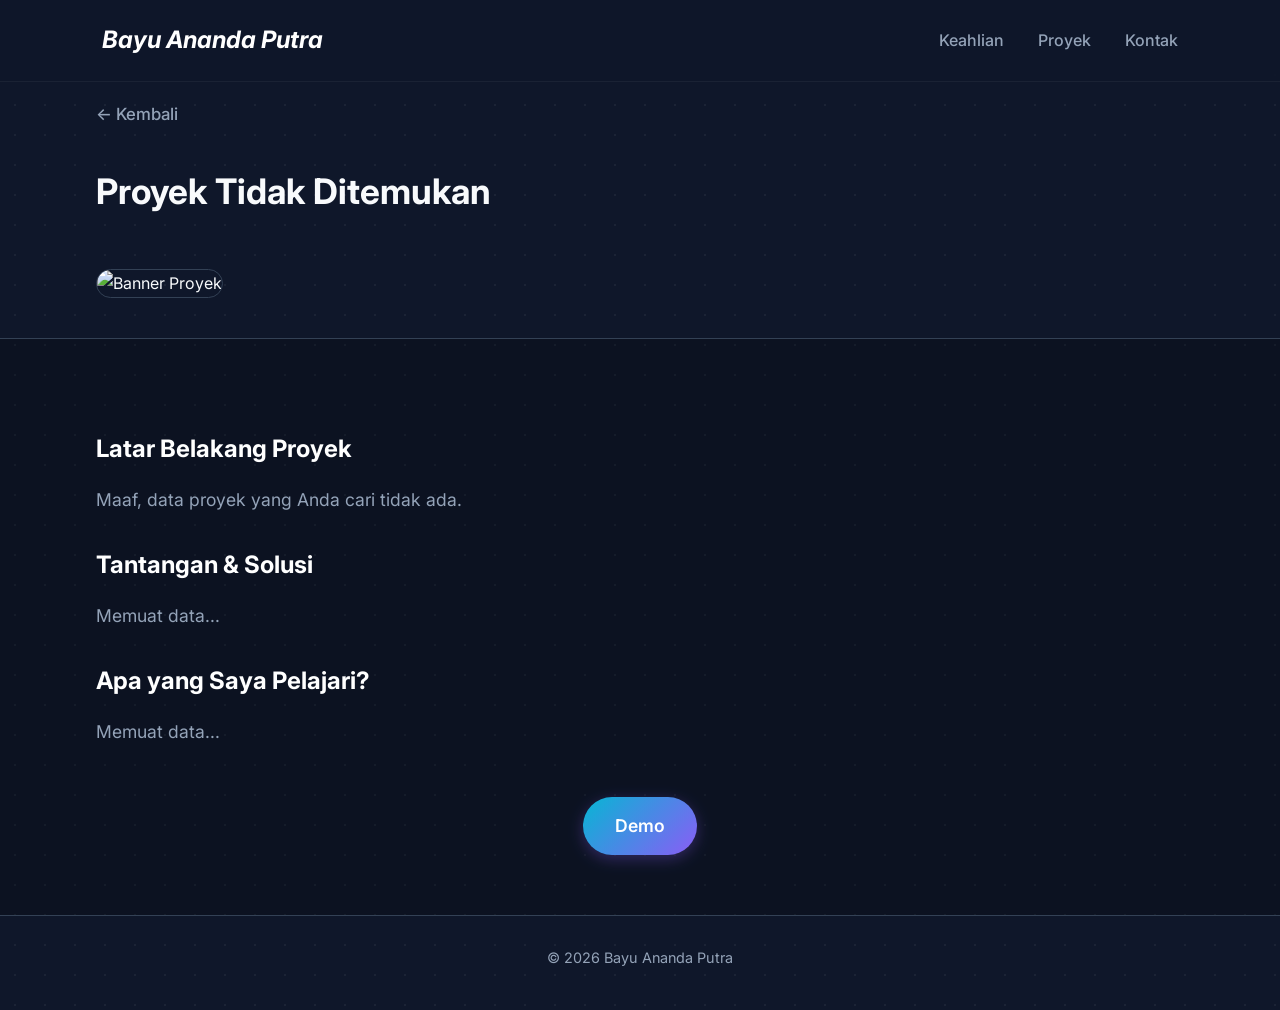
==== detail.html @ 39e3e3a0 "upload github" ====
<!DOCTYPE html>
<html lang="id">
<head>
    <meta charset="UTF-8">
    <meta name="viewport" content="width=device-width, initial-scale=1.0">
    <title>Detail Proyek</title>
    <link href="https://fonts.googleapis.com/css2?family=Inter:wght@300;400;500;600;700&display=swap" rel="stylesheet">
    
    <link rel="stylesheet" type="text/css" href="https://cdn.jsdelivr.net/gh/devicons/devicon@latest/devicon.min.css" />
    <link rel="stylesheet" href="style.css">
</head>
<body>

    <nav class="navbar">
        <a href="index.html" class="logo"><i>Bayu Ananda Putra</i></a>
        <div class="nav-links">
            <a href="index.html#keahlian">Keahlian</a>
            <a href="index.html#proyek">Proyek</a>
            <a href="index.html#kontak">Kontak</a>
        </div>
    </nav>

    <div class="container animate-fade" style="padding-bottom: 0;">
        <a href="index.html" class="back-link">&larr; Kembali</a>

        <div class="project-header">
            <h1 id="judul-proyek">Memuat Proyek...</h1>
            <div id="badge-keahlian" class="skills-container" style="margin-bottom: 20px;">
                </div>
        </div>

        <img id="gambar-proyek" src="https://placehold.co/1200x600/f8fafc/64748b?text=Loading..." alt="Banner Proyek" class="project-banner">

        <div class="section-alternate">
            <div class="project-body">
                <h2>Latar Belakang Proyek</h2>
                <p id="teks-latar">Memuat data...</p>

                <h2>Tantangan & Solusi</h2>
                <p id="teks-tantangan">Memuat data...</p>

                <h2>Apa yang Saya Pelajari?</h2>
                <p id="teks-pelajaran">Memuat data...</p>

                <div style="text-align: center; margin-top: 50px;">
                    <a id="demo" href="#" target="_blank" class="btn">Demo</a>
                </div>
            </div>
        </div>
    </div>

    <footer style="border-top: none; padding-top: 30px;">
        <p>&copy; 2026 Bayu Ananda Putra</p>
    </footer>

    <script src="data.js"></script>

    <script>
        const urlParams = new URLSearchParams(window.location.search);
        const proyekId = urlParams.get('id');

        if (proyekId && databaseProyek[proyekId]) {
            const data = databaseProyek[proyekId]; 

            document.getElementById('judul-proyek').innerText = data.judul;
            document.getElementById('gambar-proyek').src = data.gambar;
            document.getElementById('teks-latar').innerText = data.latar;
            document.getElementById('teks-tantangan').innerText = data.tantangan;
            document.getElementById('teks-pelajaran').innerText = data.pelajaran;
            document.getElementById('demo').href = data.link;

            let badgeHTML = "";
            data.keahlian.forEach(function(skill) {
                badgeHTML += `<span class="skill-badge">${skill}</span>`;
            });
            document.getElementById('badge-keahlian').innerHTML = badgeHTML;
            
            document.title = "Detail - " + data.judul;
        } else {
            document.getElementById('judul-proyek').innerText = "Proyek Tidak Ditemukan";
            document.getElementById('teks-latar').innerText = "Maaf, data proyek yang Anda cari tidak ada.";
        }
    </script>
</body>
</html>
---- style.css ----
:root {
    --bg-color: #0f172a;
    --text-main: #f8fafc;
    --text-muted: #94a3b8;

    --gradient-primary: linear-gradient(135deg, #06b6d4, #8b5cf6);
    --gradient-hover: linear-gradient(135deg, #0891b2, #7c3aed);

    --card-bg: rgba(30, 41, 59, 0.7);
    --card-border: #334155;
    --border-radius: 16px;
}

* {
    margin: 0;
    padding: 0;
    box-sizing: border-box;
    font-family: 'Inter', sans-serif;
    scroll-behavior: smooth;
}

html,
body {
    overflow-x: hidden;
}

html {
    scroll-padding-top: 100px;
}

body {
    background-color: var(--bg-color);
    color: var(--text-main);
    line-height: 1.7;
    -webkit-font-smoothing: antialiased;
    background-image: radial-gradient(rgba(255, 255, 255, 0.05) 1px, transparent 1px);
    background-size: 30px 30px;
    padding-top: 60px;
}

.navbar {
    position: fixed;
    top: 0;
    width: 100%;
    padding: 20px 8%;
    display: flex;
    justify-content: space-between;
    align-items: center;
    background: rgba(15, 23, 42, 0.85);
    backdrop-filter: blur(10px);
    z-index: 1000;
    border-bottom: 1px solid rgba(255, 255, 255, 0.05);
}

.navbar .logo {
    font-size: 1.5rem;
    font-weight: 700;
    color: white;
    text-decoration: none;
}

.navbar .logo span {
    color: #06b6d4;
}

.nav-links a {
    color: var(--text-muted);
    text-decoration: none;
    margin-left: 30px;
    font-weight: 500;
    transition: 0.3s;
}

.nav-links a:hover {
    color: #06b6d4;
}

@media (max-width: 768px) {
    .nav-links {
        display: none;
    }
}

.container {
    width: 85%;
    max-width: 1100px;
    margin: auto;
    padding: 40px 0;
}

@keyframes fadeInUp {
    from {
        opacity: 0;
        transform: translateY(20px);
    }
    to {
        opacity: 1;
        transform: translateY(0);
    }
}

.animate-fade {
    animation: fadeInUp 0.8s ease forwards;
}

.section-alternate {
    background-color: rgba(0, 0, 0, 0.2);
    padding: 60px 0;
    width: 100vw;
    position: relative;
    left: 50%;
    right: 50%;
    margin-left: -50vw;
    margin-right: -50vw;
    border-top: 1px solid var(--card-border);
    border-bottom: 1px solid var(--card-border);
}

.section-title {
    font-size: 2rem;
    font-weight: 700;
    margin: 80px 0 40px;
    text-align: center;
}

.btn {
    display: inline-block;
    background: var(--gradient-primary);
    color: white;
    padding: 14px 32px;
    text-decoration: none;
    border-radius: 50px;
    font-weight: 600;
    transition: all 0.3s ease;
    border: none;
    cursor: pointer;
    box-shadow: 0 4px 15px rgba(139, 92, 246, 0.3);
}

.btn:hover {
    background: var(--gradient-hover);
    transform: translateY(-3px) scale(1.02);
    box-shadow: 0 8px 25px rgba(6, 182, 212, 0.5);
}

.btn-outline {
    background: transparent;
    color: var(--text-main);
    border: 2px solid #8b5cf6;
    box-shadow: none;
}

.btn-outline:hover {
    background: var(--gradient-primary);
    border-color: transparent;
    color: white;
}

.hero {
    display: flex;
    align-items: center;
    justify-content: space-between;
    min-height: 80vh;
    gap: 40px;
}

.hero-text {
    flex: 1;
}

.hero-text h1 {
    font-size: 3.5rem;
    font-weight: 800;
    margin-bottom: 15px;
    line-height: 1.2;
}

.hero-text h1 span {
    background: var(--gradient-primary);
    -webkit-background-clip: text;
    -webkit-text-fill-color: transparent;
}

.hero-text p {
    font-size: 1.15rem;
    color: var(--text-muted);
    margin-bottom: 30px;
    max-width: 500px;
}

.hero-image img {
    width: 320px;
    height: 320px;
    border-radius: 50%;
    object-fit: cover;
    padding: 5px;
    background: var(--gradient-primary);
    box-shadow: 0 0 30px rgba(6, 182, 212, 0.4);
}

.skills-container {
    display: flex;
    flex-wrap: wrap;
    justify-content: center;
    gap: 12px;
    margin-bottom: 60px;
}

.skill-badge {
    background: rgba(255, 255, 255, 0.05);
    padding: 10px 20px;
    border-radius: 50px;
    border: 1px solid var(--card-border);
    font-size: 0.95rem;
    font-weight: 500;
    transition: all 0.3s ease;
    color: var(--text-main);
    backdrop-filter: blur(5px);
    display: inline-flex;
    align-items: center;
    gap: 8px;
}

.skill-badge:hover {
    border-color: #06b6d4;
    box-shadow: 0 0 15px rgba(6, 182, 212, 0.3);
    color: #06b6d4;
    transform: translateY(-2px);
}

.portfolio-grid {
    display: grid;
    grid-template-columns: repeat(auto-fit, minmax(320px, 1fr));
    gap: 30px;
    max-width: 1100px;
    margin: 0 auto;
}

.card {
    background-color: var(--card-bg);
    border-radius: var(--border-radius);
    overflow: hidden;
    border: 1px solid var(--card-border);
    transition: all 0.4s ease;
    display: flex;
    flex-direction: column;
    backdrop-filter: blur(10px);
}

.card:hover {
    transform: translateY(-8px);
    border-color: #8b5cf6;
    box-shadow: 0 15px 30px rgba(139, 92, 246, 0.2);
}

.card img {
    width: 100%;
    height: 220px;
    object-fit: cover;
    opacity: 0.8;
    transition: 0.3s;
}

.card:hover img {
    opacity: 1;
}

.card-content {
    padding: 25px;
    flex-grow: 1;
    display: flex;
    flex-direction: column;
}

.card-content h3 {
    font-size: 1.3rem;
    margin-bottom: 12px;
    color: white;
}

.card-content p {
    color: var(--text-muted);
    font-size: 0.95rem;
    margin-bottom: 20px;
    flex-grow: 1;
}

.back-link {
    display: inline-block;
    color: var(--text-muted);
    text-decoration: none;
    font-weight: 500;
    margin-bottom: 20px;
    font-size: 1.05rem;
    transition: all 0.3s ease;
}

.back-link:hover {
    color: #06b6d4;
    transform: translateX(-8px);
    text-shadow: 0 0 10px rgba(6, 182, 212, 0.5);
}

.project-header {
    text-align: left;
    margin-bottom: 40px;
    padding-top: 20px;
}

.project-header h1 { 
    font-size: 2.2rem; 
    line-height: 1.3; 
    margin-bottom: 15px; 
    max-width: 800px; 
    margin-left: 0;
}

.project-header .skills-container {
    justify-content: flex-start;
    gap: 8px;
    margin-bottom: 20px;
}

.project-header .skill-badge {
    font-size: 0.85rem;
    padding: 6px 14px;
    background: transparent;
    border-color: rgba(6, 182, 212, 0.4);
}

.project-banner {
    width: 100%;
    height: 400px;
    object-fit: cover;
    border-radius: var(--border-radius);
    margin-bottom: 40px;
    border: 1px solid var(--card-border);
}

.project-body {
    width: 85%; 
    max-width: 1100px; 
    margin: auto;
    font-size: 1.1rem;
    color: var(--text-muted);
}

.project-body h2 {
    color: white;
    margin: 30px 0 15px;
    font-size: 1.5rem;
}

.contact-links {
    text-align: center;
    margin-bottom: 60px;
}

.contact-links a {
    color: var(--text-muted);
    text-decoration: none;
    font-weight: 500;
    margin: 0 15px;
    transition: 0.3s;
}

.contact-links a:hover {
    color: #06b6d4;
    text-shadow: 0 0 10px rgba(6, 182, 212, 0.5);
}

footer {
    text-align: center;
    padding: 40px 0;
    border-top: 1px solid var(--card-border);
    color: var(--text-muted);
    font-size: 0.9rem;
}

@media (max-width: 768px) {
    .hero {
        flex-direction: column-reverse;
        text-align: center;
        padding-top: 40px;
    }

    .hero-text h1 {
        font-size: 2.5rem;
    }

    .hero-image img {
        width: 250px;
        height: 250px;
    }

    .project-banner {
        height: 250px;
    }

    .project-header h1 { 
        font-size: 1.7rem; 
    }

    .navbar { 
        padding: 20px 5%; 
    }
    .container, .project-body { 
        width: 90%; 
    }
    .section-alternate { 
        padding: 40px 0; 
    }
}
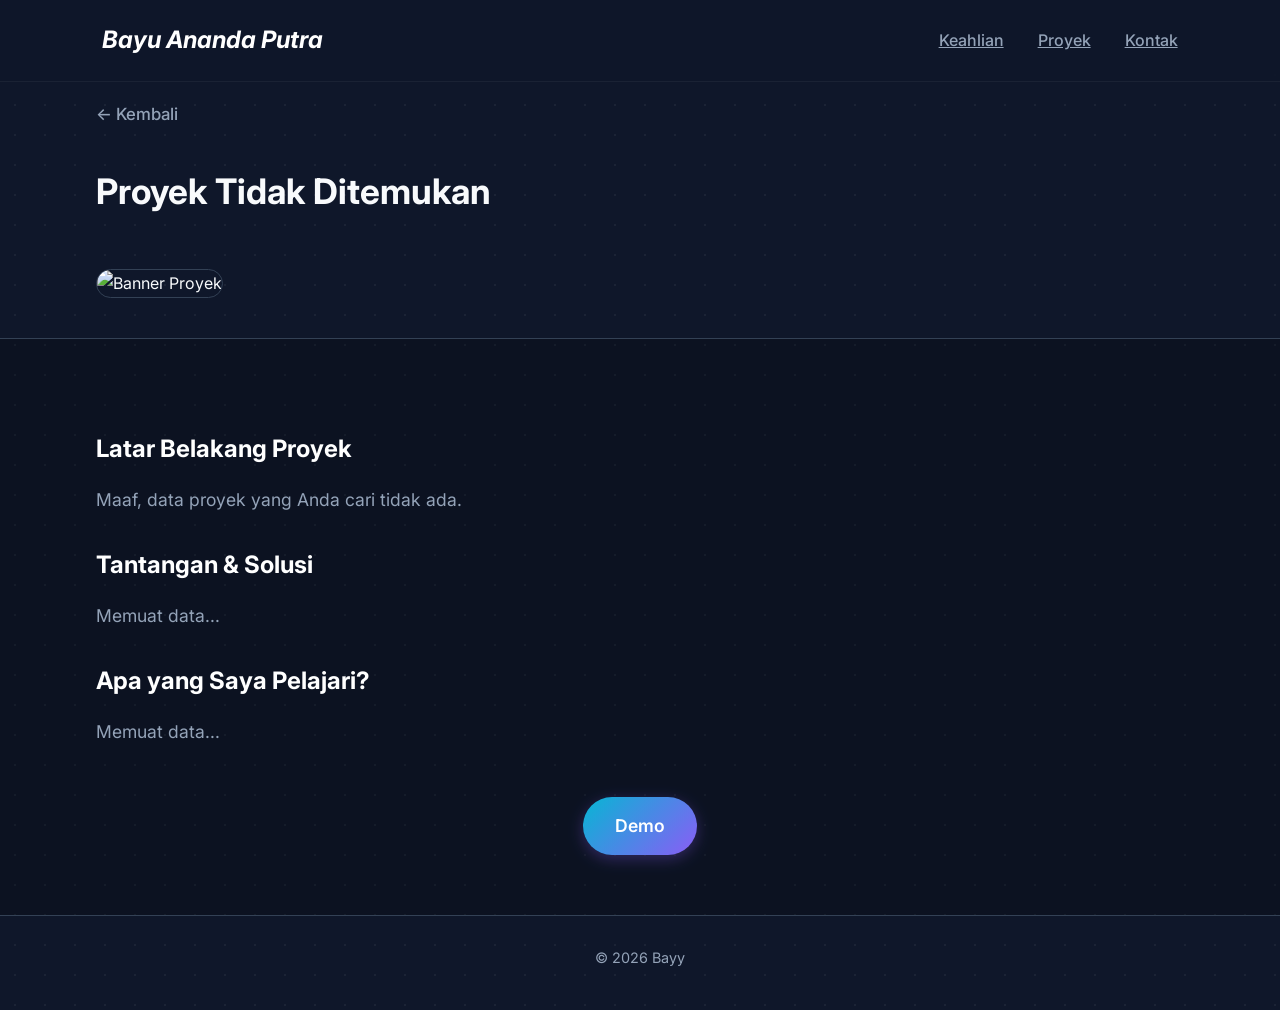
==== commit 241f7f63: "Update detail.html" ====
--- a/detail.html
+++ b/detail.html
@@ -14,9 +14,9 @@
     <nav class="navbar">
         <a href="index.html" class="logo"><i>Bayu Ananda Putra</i></a>
         <div class="nav-links">
-            <a href="index.html#keahlian">Keahlian</a>
-            <a href="index.html#proyek">Proyek</a>
-            <a href="index.html#kontak">Kontak</a>
+            <a href="index.html#keahlian"><u>Keahlian</u></a>
+            <a href="index.html#proyek"><u>Proyek</u></a>
+            <a href="index.html#kontak"><u>Kontak</u></a>
         </div>
     </nav>
 
@@ -50,7 +50,7 @@
     </div>
 
     <footer style="border-top: none; padding-top: 30px;">
-        <p>&copy; 2026 Bayu Ananda Putra</p>
+        <p>&copy; 2026 Bayy</p>
     </footer>
 
     <script src="data.js"></script>
@@ -82,4 +82,4 @@
         }
     </script>
 </body>
-</html>+</html>
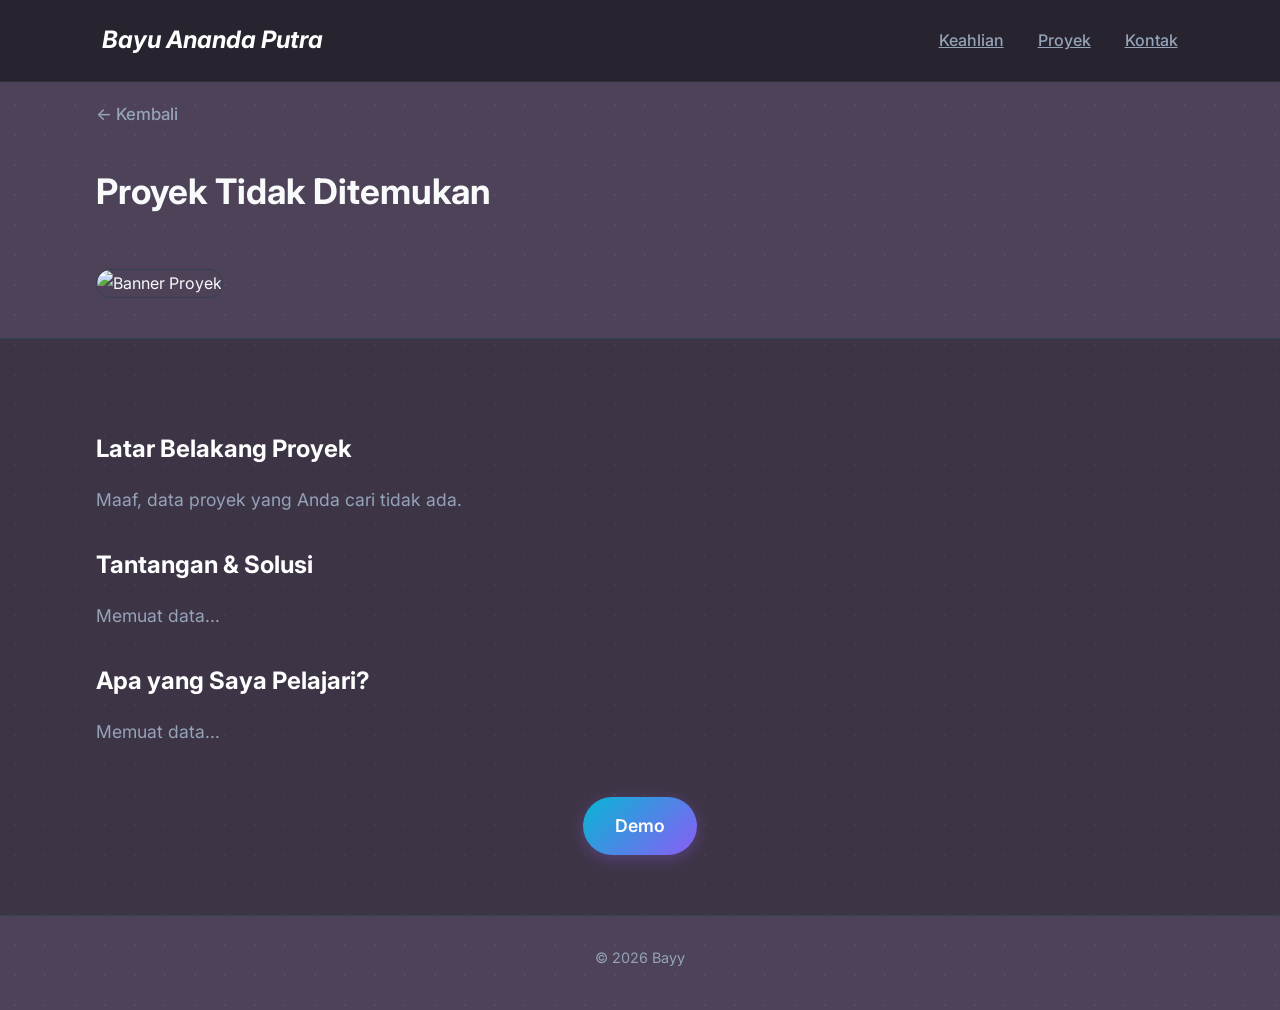
==== commit 238a3e8e: "Add files via upload" ====
--- a/detail.html
+++ b/detail.html
@@ -82,4 +82,4 @@
         }
     </script>
 </body>
-</html>
+</html>
--- a/style.css
+++ b/style.css
@@ -1,5 +1,5 @@
 :root {
-    --bg-color: #0f172a;
+    --bg-color: #4d4257;
     --text-main: #f8fafc;
     --text-muted: #94a3b8;
 
@@ -46,7 +46,7 @@
     display: flex;
     justify-content: space-between;
     align-items: center;
-    background: rgba(15, 23, 42, 0.85);
+    background: rgba(33, 31, 41, 0.85);
     backdrop-filter: blur(10px);
     z-index: 1000;
     border-bottom: 1px solid rgba(255, 255, 255, 0.05);
@@ -60,7 +60,7 @@
 }
 
 .navbar .logo span {
-    color: #06b6d4;
+    color: #371c5a;
 }
 
 .nav-links a {
